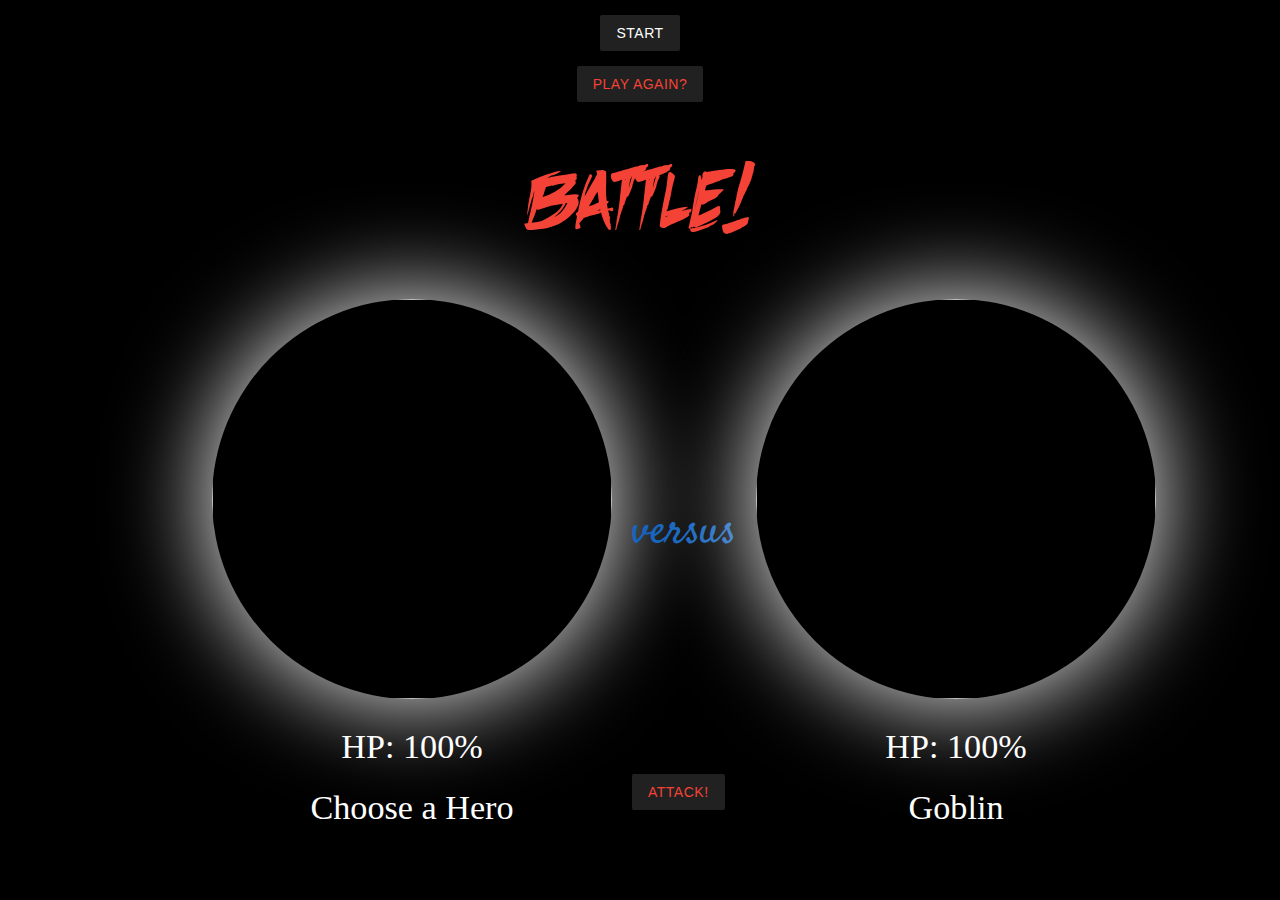
==== battle.html @ b6f7447b "added play again button" ====
<!DOCTYPE html>
<html lang="en">
  <head>
    <meta charset="utf-8">
    <title>Battle</title>
    <link rel="stylesheet" href="./styles.css">
    <link rel="stylesheet" href="https://cdnjs.cloudflare.com/ajax/libs/materialize/0.99.0/css/materialize.min.css">
    <link href="https://fonts.googleapis.com/css?family=Audiowide|Satisfy" rel="stylesheet">
  </head>
  <body class="black">
    <div id="form" class="container input-field flex justify-center">
      <select id="chr-select" class="white-text" name="">
        <option value="" disabled selected>Choose your hero</option>
        <option value="fighter">fighter</option>
        <option value="wizard">wizard</option>
        <option value="thief">thief</option>
      </select>
      <button id="startButton" class="btn grey darken-4" type="button" name="button">Start</button>
    </div>
    <div class="play-again flex justify-center">
      <button id="playAgain" class="btn grey darken-4 red-text text-darken" type="button" name="button">Play Again?</button>
    </div>
    <h1 id="message" class="deathFont black red-text text-darken center-align">Battle!</h1>
    <div class="container black">
      <div class="display">
        <div id="hero" class="player img-margin">
          <img class="white-box" id="playerImg" src="https://slm-assets1.secondlife.com/assets/12181178/lightbox/Superhero_silhouette__Superhero_Collection.jpg?1440171439" alt="">
          <h4 class="white-text center-align">HP: <span id="hero-currentHealth">100</span>%</h4>
          <h4 id="hero-class" class="white-text center-align">Choose a Hero</h4>
          <!-- <h3 class="center-align">Hero</h3> -->
        </div>
        <div id="center" class="vertalign">
          <h3 class="versus blue-text text-darken-3 center-align">versus</h3>
          <button class="vertalign btn grey darken-4 red-text text-darken" type="button" name="button" id="attack">Attack!</button>
        </div>
        <div id="enemy" class="player img-margin">

          <img class="white-box" id="goblinImg" src="http://snakehillgames.files.wordpress.com/2013/10/zombie_horizontalpreview_grey2.gif" alt="">
          <h4 class="white-text center-align">HP: <span id="enemy-currentHealth">100</span>%</h4>
          <h4 id="enemy-class" class="white-text center-align">Goblin</h4>
          <!-- <h3 class="center-align">Enemy</h3> -->
        </div>
      </div>
    </div>
    <script src="https://code.jquery.com/jquery-3.2.1.min.js" integrity="sha256-hwg4gsxgFZhOsEEamdOYGBf13FyQuiTwlAQgxVSNgt4=" crossorigin="anonymous"></script>
    <script src="https://cdnjs.cloudflare.com/ajax/libs/materialize/0.99.0/js/materialize.min.js"></script>
    <script src="./index.js" charset="utf-8"></script>
  </body>
</html>


<!-- http://i.imgur.com/Mr4yqiv.gif -->
---- styles.css ----
* {
  box-sizing: border-box;
  margin: 0;
  padding: 0;
}

.flex {
  display: flex;
}

.justify-center {
  justify-content: center;
}

.display {
  display: flex;
  justify-content: space-around;
}

.img-margin {
  margin: 20px;
}

img {
  height: 400px;
  width: 400px;
  border-radius: 50%;
}

.vertalign {
  margin-top: 200px;
}

.red-box {
  box-shadow: 0 0 100px 0 #f44336;
}

.green-box {
  box-shadow: 0 0 100px 0 #4caf50;
}

.white-box {
  box-shadow: 0 0 100px 0 #fff;
}

.versus {
  font-family: 'Satisfy', cursive;
}

span {
  font-family: 'Autowide';
}
h4 {
  font-family: 'Autowide';
}

@font-face {
  font-family: 'Deathrattle';
  src: url(deathrattlebb_reg.ttf);
}

.deathFont {
  font-family: 'Deathrattle';
  font-size: 100px;
}

.img-placeholder {
  color: #B4B4B4;
}

.play-again {
  margin-top: 1%;
}
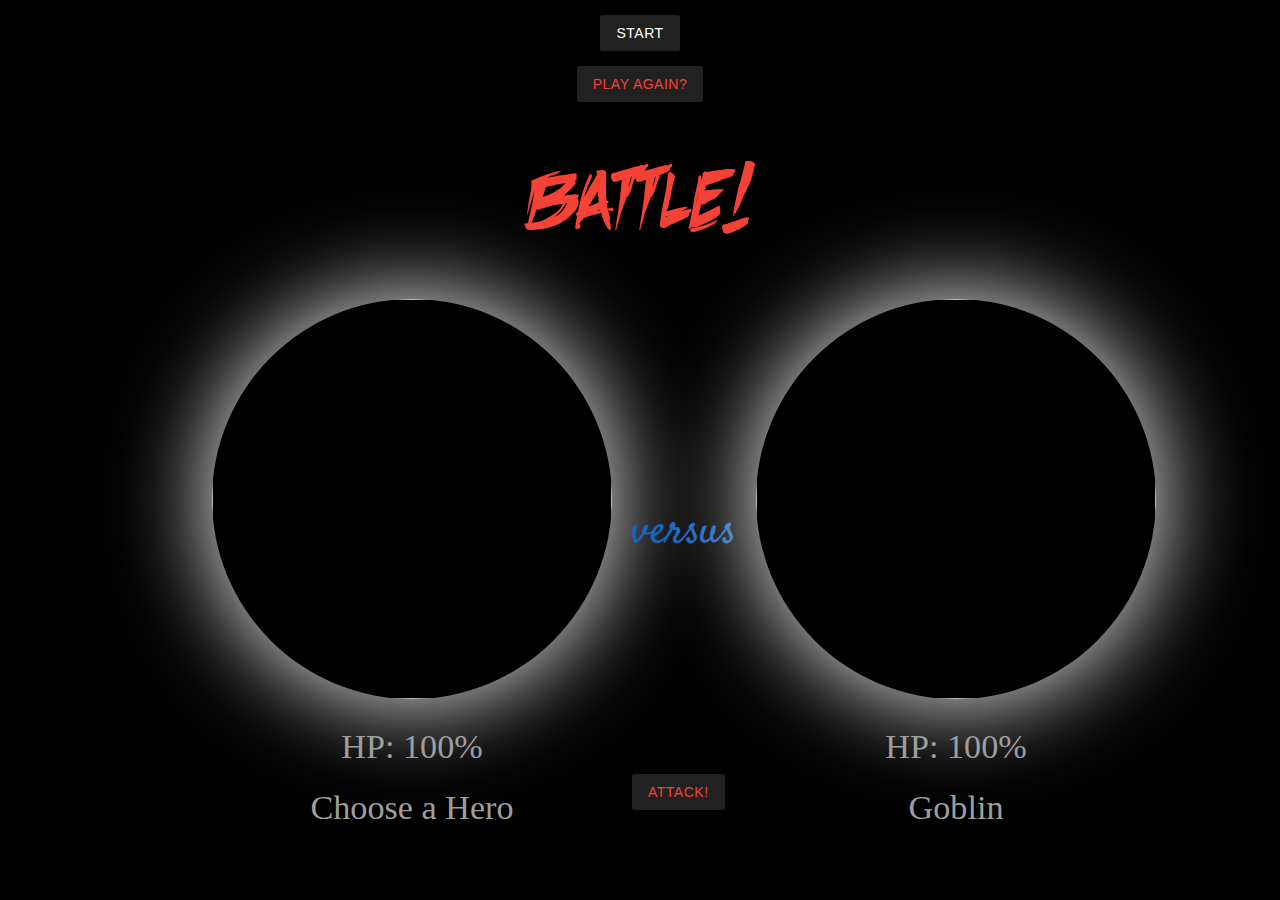
==== commit 3baf0cf5: "added images" ====
--- a/battle.html
+++ b/battle.html
@@ -25,8 +25,8 @@
       <div class="display">
         <div id="hero" class="player img-margin">
           <img class="white-box" id="playerImg" src="https://slm-assets1.secondlife.com/assets/12181178/lightbox/Superhero_silhouette__Superhero_Collection.jpg?1440171439" alt="">
-          <h4 class="white-text center-align">HP: <span id="hero-currentHealth">100</span>%</h4>
-          <h4 id="hero-class" class="white-text center-align">Choose a Hero</h4>
+          <h4 class="grey-text text-lighten center-align">HP: <span id="hero-currentHealth">100</span>%</h4>
+          <h4 id="hero-class" class="grey-text text-lighten center-align">Choose a Hero</h4>
           <!-- <h3 class="center-align">Hero</h3> -->
         </div>
         <div id="center" class="vertalign">
@@ -35,9 +35,9 @@
         </div>
         <div id="enemy" class="player img-margin">
 
-          <img class="white-box" id="goblinImg" src="http://snakehillgames.files.wordpress.com/2013/10/zombie_horizontalpreview_grey2.gif" alt="">
-          <h4 class="white-text center-align">HP: <span id="enemy-currentHealth">100</span>%</h4>
-          <h4 id="enemy-class" class="white-text center-align">Goblin</h4>
+          <img class="white-box" id="goblinImg" src="https://3.bp.blogspot.com/-0rhCeo7YsDY/Uh-5BdFlwDI/AAAAAAAAOFg/lI7ESUOPMN0/s1600/DLOWEZombiewindow001.jpg" alt="">
+          <h4 class="grey-text text-lighten center-align">HP: <span id="enemy-currentHealth">100</span>%</h4>
+          <h4 id="enemy-class" class="grey-text text-lighten center-align">Goblin</h4>
           <!-- <h3 class="center-align">Enemy</h3> -->
         </div>
       </div>
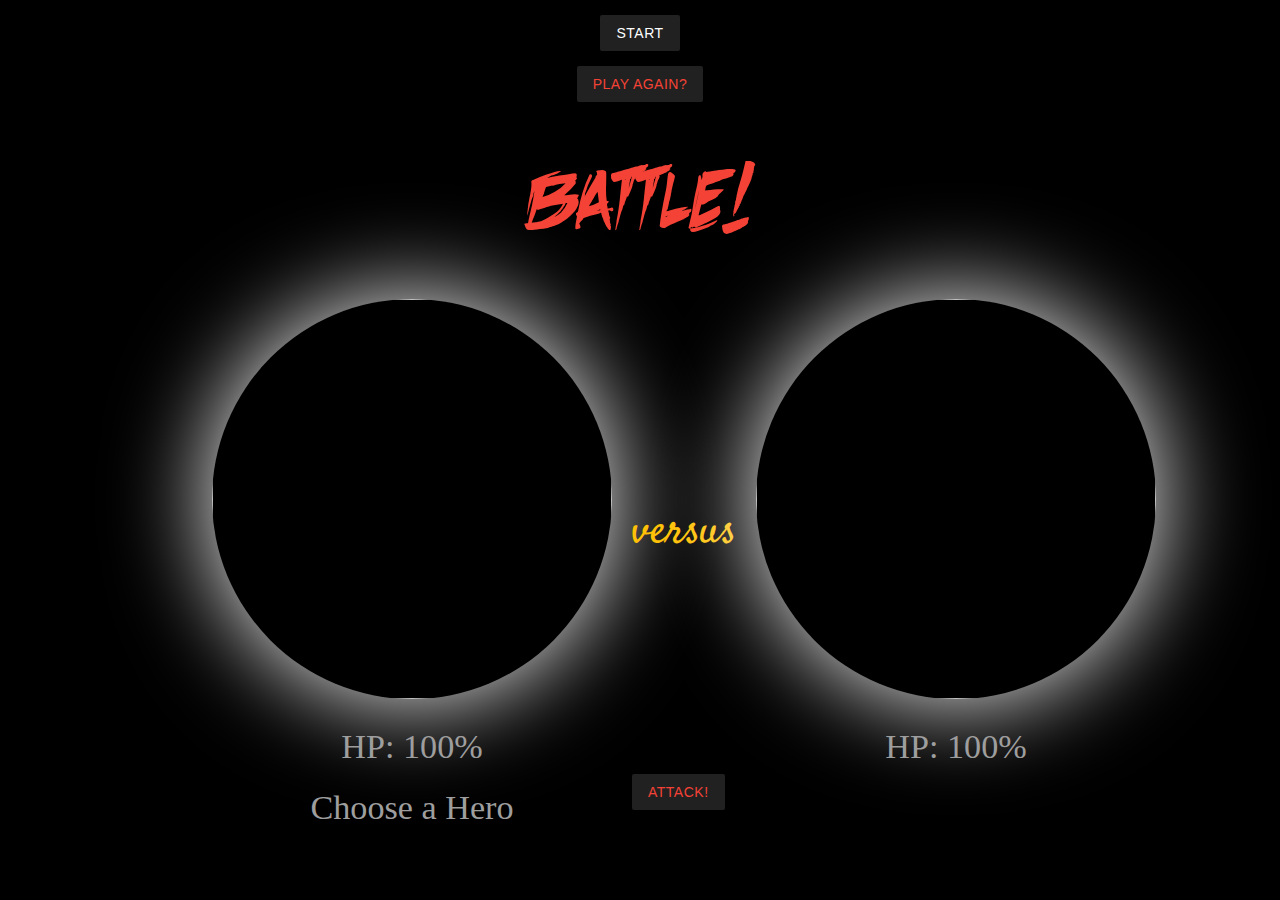
==== commit b91ea631: "added enemies" ====
--- a/battle.html
+++ b/battle.html
@@ -27,18 +27,16 @@
           <img class="white-box" id="playerImg" src="https://slm-assets1.secondlife.com/assets/12181178/lightbox/Superhero_silhouette__Superhero_Collection.jpg?1440171439" alt="">
           <h4 class="grey-text text-lighten center-align">HP: <span id="hero-currentHealth">100</span>%</h4>
           <h4 id="hero-class" class="grey-text text-lighten center-align">Choose a Hero</h4>
-          <!-- <h3 class="center-align">Hero</h3> -->
         </div>
         <div id="center" class="vertalign">
-          <h3 class="versus blue-text text-darken-3 center-align">versus</h3>
+          <h3 class="versus amber-text center-align">versus</h3>
           <button class="vertalign btn grey darken-4 red-text text-darken" type="button" name="button" id="attack">Attack!</button>
         </div>
         <div id="enemy" class="player img-margin">
 
-          <img class="white-box" id="goblinImg" src="https://3.bp.blogspot.com/-0rhCeo7YsDY/Uh-5BdFlwDI/AAAAAAAAOFg/lI7ESUOPMN0/s1600/DLOWEZombiewindow001.jpg" alt="">
+          <img class="white-box" id="enemyImg" src="https://3.bp.blogspot.com/-0rhCeo7YsDY/Uh-5BdFlwDI/AAAAAAAAOFg/lI7ESUOPMN0/s1600/DLOWEZombiewindow001.jpg" alt="">
           <h4 class="grey-text text-lighten center-align">HP: <span id="enemy-currentHealth">100</span>%</h4>
-          <h4 id="enemy-class" class="grey-text text-lighten center-align">Goblin</h4>
-          <!-- <h3 class="center-align">Enemy</h3> -->
+          <h4 id="enemy-class" class="grey-text text-lighten center-align"></h4>
         </div>
       </div>
     </div>
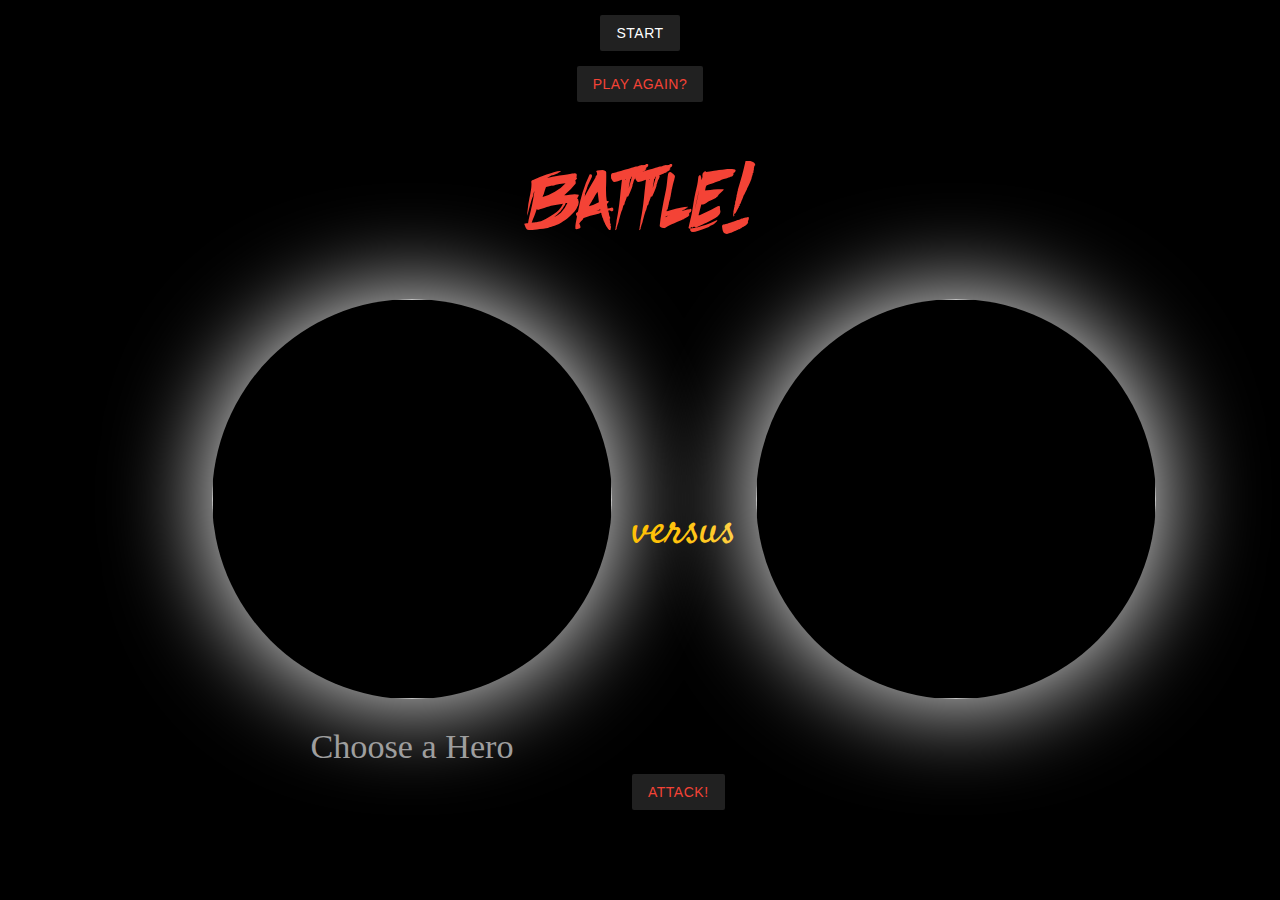
==== commit 13495dcb: "reformat health" ====
--- a/battle.html
+++ b/battle.html
@@ -25,7 +25,9 @@
       <div class="display">
         <div id="hero" class="player img-margin">
           <img class="white-box" id="playerImg" src="https://slm-assets1.secondlife.com/assets/12181178/lightbox/Superhero_silhouette__Superhero_Collection.jpg?1440171439" alt="">
-          <h4 class="grey-text text-lighten center-align">HP: <span id="hero-currentHealth">100</span>%</h4>
+
+          <h4 class="grey-text text-lighten center-align"><span id="heroHealth"></span><span id="hero-currentHealth"></span><span id="hero-maxHealth"></span></h4>
+
           <h4 id="hero-class" class="grey-text text-lighten center-align">Choose a Hero</h4>
         </div>
         <div id="center" class="vertalign">
@@ -35,7 +37,9 @@
         <div id="enemy" class="player img-margin">
 
           <img class="white-box" id="enemyImg" src="https://3.bp.blogspot.com/-0rhCeo7YsDY/Uh-5BdFlwDI/AAAAAAAAOFg/lI7ESUOPMN0/s1600/DLOWEZombiewindow001.jpg" alt="">
-          <h4 class="grey-text text-lighten center-align">HP: <span id="enemy-currentHealth">100</span>%</h4>
+
+          <h4 class="grey-text text-lighten center-align"><span id="enemyHealth"></span><span id="enemy-currentHealth"></span><span id="enemy-maxHealth"></span></h4>
+
           <h4 id="enemy-class" class="grey-text text-lighten center-align"></h4>
         </div>
       </div>
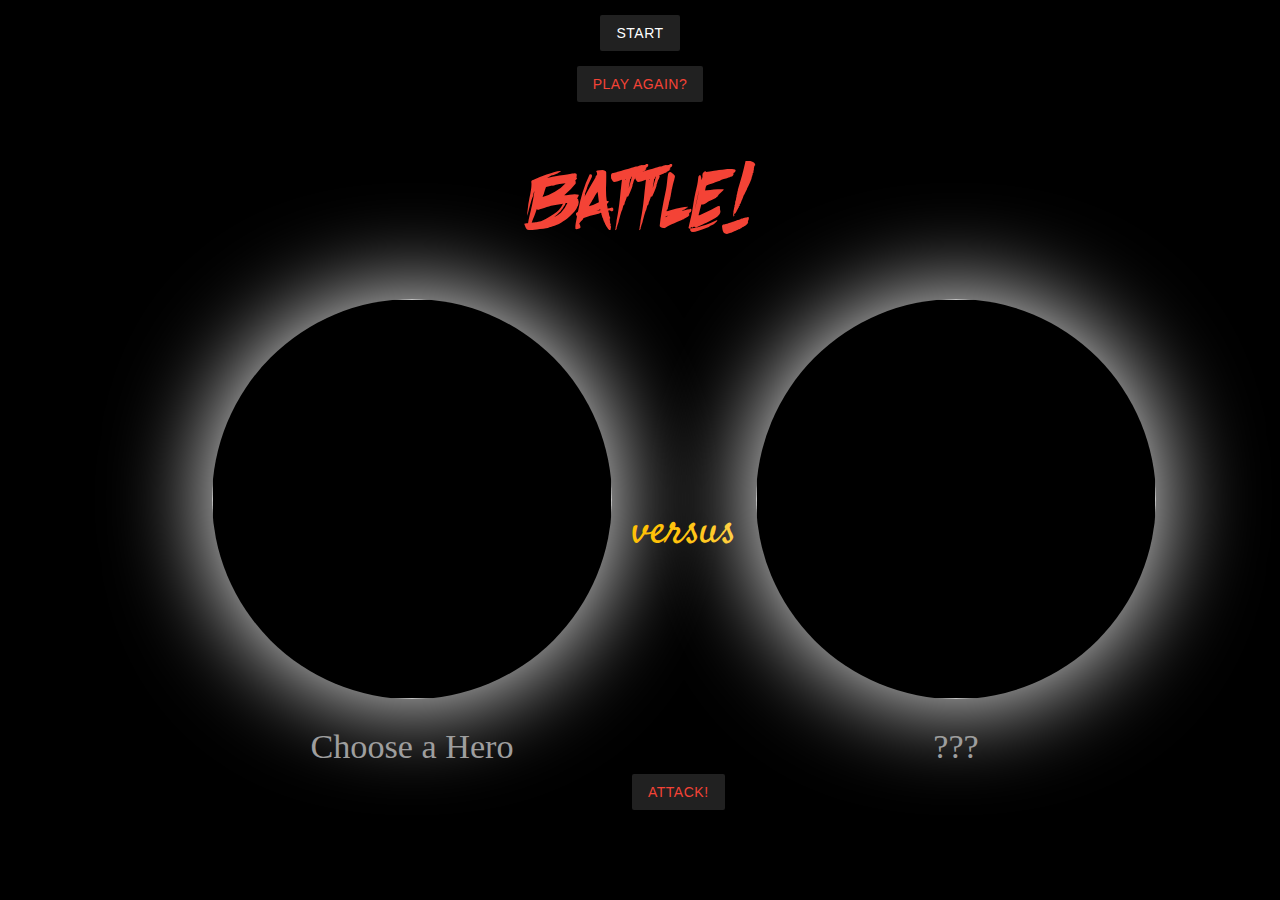
==== commit 14e77e88: "made hp and enemy type display when hero is chosen" ====
--- a/battle.html
+++ b/battle.html
@@ -38,7 +38,7 @@
 
           <img class="white-box" id="enemyImg" src="https://3.bp.blogspot.com/-0rhCeo7YsDY/Uh-5BdFlwDI/AAAAAAAAOFg/lI7ESUOPMN0/s1600/DLOWEZombiewindow001.jpg" alt="">
 
-          <h4 class="grey-text text-lighten center-align"><span id="enemyHealth"></span><span id="enemy-currentHealth"></span><span id="enemy-maxHealth"></span></h4>
+          <h4 class="grey-text text-lighten center-align"><span id="enemyHealth"></span><span id="enemy-currentHealth">???</span><span id="enemy-maxHealth"></span></h4>
 
           <h4 id="enemy-class" class="grey-text text-lighten center-align"></h4>
         </div>
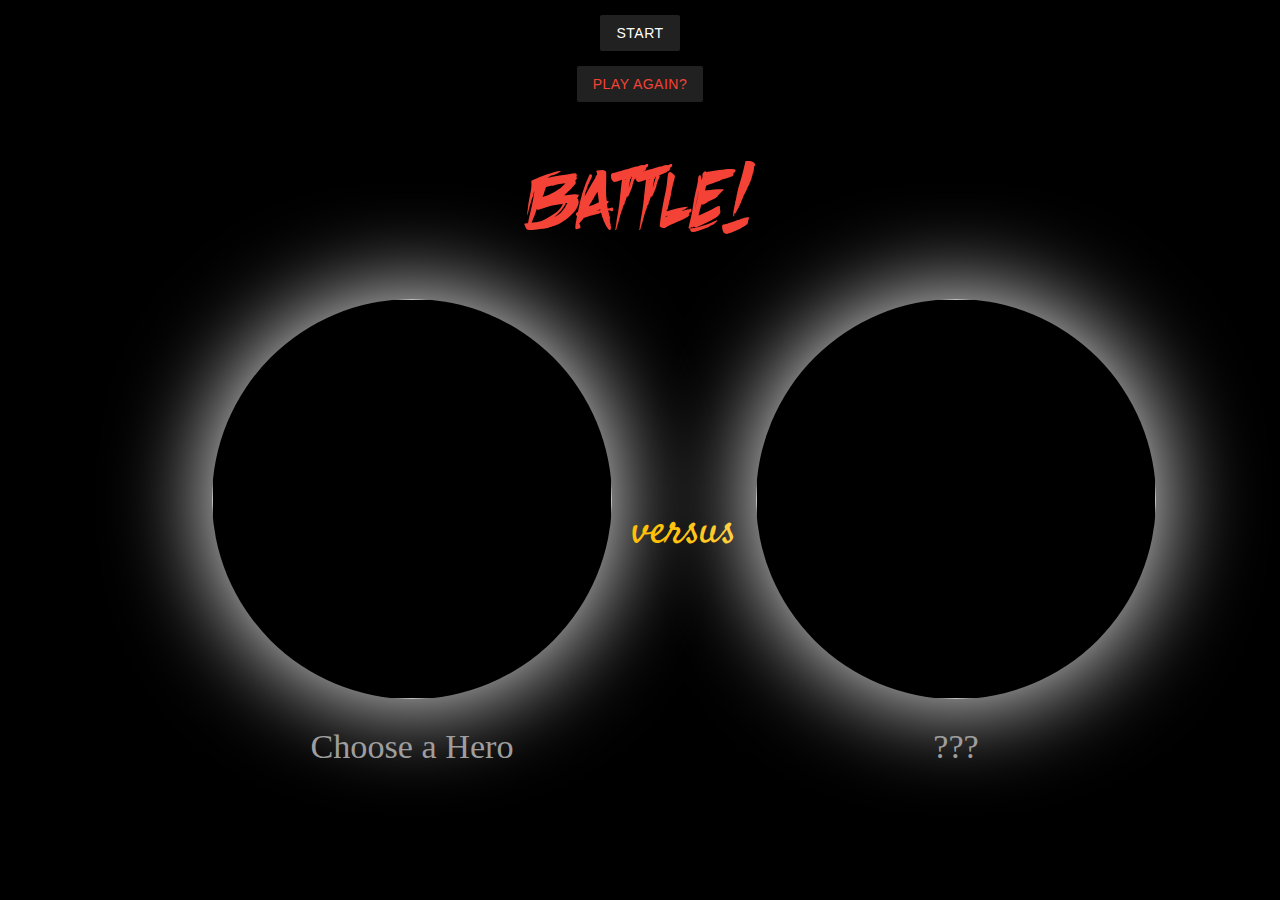
==== commit 28b506f4: "newest v" ====
--- a/battle.html
+++ b/battle.html
@@ -32,7 +32,7 @@
         </div>
         <div id="center" class="vertalign">
           <h3 class="versus amber-text center-align">versus</h3>
-          <button class="vertalign btn grey darken-4 red-text text-darken" type="button" name="button" id="attack">Attack!</button>
+          <button style="display:none" class="vertalign btn grey darken-4 red-text text-darken" type="button" name="button" id="attack">Attack!</button>
         </div>
         <div id="enemy" class="player img-margin">
 
